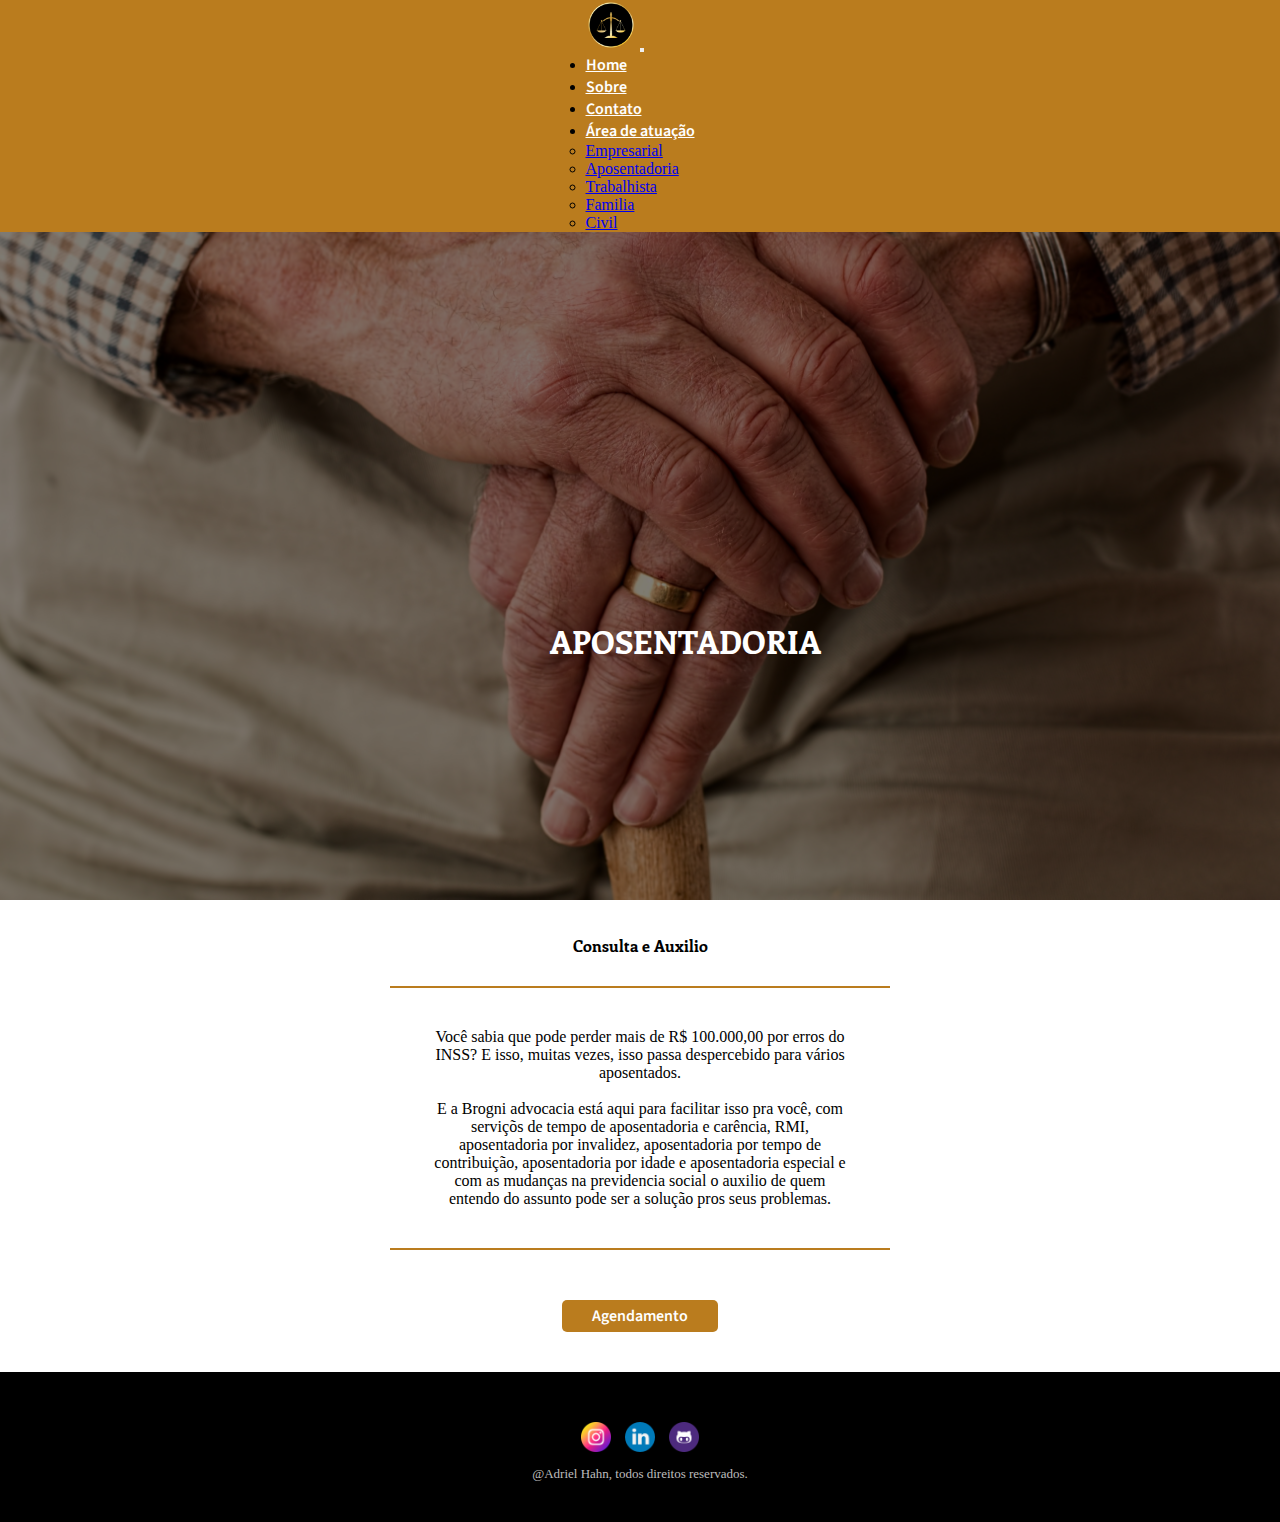
==== pages/aposentadoria.html @ 7aceb8d0 "Primeiro Comit" ====
<!DOCTYPE html>
<html lang="pt-br">

<head>
  <meta charset="UTF-8">
  <meta http-equiv="X-UA-Compatible" content="IE=edge">
  <meta name="viewport" content="width=device-width, initial-scale=1.0">
  <title>Aposentadoria</title>
  <link href="https://cdn.jsdelivr.net/npm/bootstrap@5.2.0-beta1/dist/css/bootstrap.min.css" rel="stylesheet"
    integrity="sha384-0evHe/X+R7YkIZDRvuzKMRqM+OrBnVFBL6DOitfPri4tjfHxaWutUpFmBp4vmVor" crossorigin="anonymous">
  <link rel="stylesheet" href="../style.css">
  <link rel="preconnect" href="https://fonts.googleapis.com">
  <link rel="preconnect" href="https://fonts.gstatic.com" crossorigin>
  <link
    href="https://fonts.googleapis.com/css2?family=Enriqueta:wght@400;500;600;700&family=Source+Sans+Pro:wght@200;300;400;600&display=swap"
    rel="stylesheet">

</head>

<body>
  <header>
    <div class=" navegador">
        
        <nav class="cor navbar navbar-expand-lg  ">
          <div class="container-fluid">
            <a class="navbar-brand" href="/index.html"><img src="/images/logo-ad.png" alt=""></a>
            <button class="navbar-toggler" type="button" data-bs-toggle="collapse" data-bs-target="#navbarNavDropdown"
              aria-controls="navbarNavDropdown" aria-expanded="false" aria-label="Toggle navigation">
              <span class="navbar-toggler-icon"></span>
            </button>
            <div class="collapse navbar-collapse" id="navbarNavDropdown">
              <ul class="navbar-nav">
                <li class="nav-item">
                  <a class="nav-link  " aria-current="page" href="/index.html">Home</a>
                </li>
                <li class="nav-item">
                  <a class="nav-link" href="/index.html#sobre">Sobre</a>
                </li>
                <li class="nav-item">
                  <a class="nav-link" href="/index.html#contato">Contato</a>
                </li>
                <li class="nav-item dropdown">
                  <a class="nav-link dropdown-toggle active" href="#" id="navbarDropdownMenuLink" role="button"
                    data-bs-toggle="dropdown" aria-expanded="false">
                    Área de atuação
                  </a>
                  <ul class="dropdown-menu" aria-labelledby="navbarDropdownMenuLink">
                    <li><a class="dropdown-item" href="empresarial.html">Empresarial</a></li>
                    <li><a class="dropdown-item" href="aposentadoria.html">Aposentadoria</a></li>
                    <li><a class="dropdown-item" href="trabalhista.html">Trabalhista</a></li>
                    <li><a class="dropdown-item" href="familiar.html">Familia</a></li>
                    <li><a class="dropdown-item" href="civil.html">Civil</a></li>
                  </ul>
                </li>
              </ul>
            </div>
          </div>
        </nav>
      </div>
  </header>
  <main>
    <section class="banner-geral banner-aposentadoria">
      <div class="banner-shadow"></div>
      <div class="media-geral banner-area-geral ajuste">
        <h1>APOSENTADORIA</h1>
      </div>
    </section>

    <section class="sect-sobre">
      <div class="container-xl sobre-area">
        <div class="sobre-title">
          <h4>Consulta e Auxilio</h4>
        </div>
        <div class="sobre-text">
          <p>
            Você sabia que pode perder mais de R$ 100.000,00 por erros do INSS? E isso, muitas vezes, isso passa despercebido para vários aposentados. <br> <br>

            E a Brogni advocacia está aqui para facilitar isso pra você, com serviçõs de tempo de aposentadoria e carência, RMI, aposentadoria por invalidez, aposentadoria por tempo de contribuição, aposentadoria por idade e aposentadoria especial e com as mudanças na previdencia social o auxilio de quem entendo do assunto pode ser a solução pros seus problemas.
          </p>
        </div>
        <a href="" class="botao-agendar">Agendamento</a>
      </div>
    </section>

    
  </main>
  <footer>
      <div class="rodape-img">
        <a href=""><img src="/images/instagram (3).png" alt=""></a>
        <a href=""><img src="/images/linkedin (2).png" alt=""></a>
        <a href=""><img src="/images/github (1).png" alt=""></a>
      </div>
      <p>@Adriel Hahn, todos direitos reservados.</p>
  </footer>

  <script src="https://cdn.jsdelivr.net/npm/bootstrap@5.2.0-beta1/dist/js/bootstrap.bundle.min.js"
    integrity="sha384-pprn3073KE6tl6bjs2QrFaJGz5/SUsLqktiwsUTF55Jfv3qYSDhgCecCxMW52nD2" crossorigin="anonymous">
  </script>
</body>

</html>
---- style.css ----
*{  box-sizing: border-box;
    padding: 0;
    margin: 0;
}
:root{
    --color-pri: #BA7C1E;
    --font-sec: 'Source Sans Pro', sans-serif;
    --font-pri: 'Enriqueta', serif;
}
html{
    overflow-x: hidden;
}

/*                         
font-family: 'Enriqueta', serif;
font-family: 'Source Sans Pro', sans-serif;
*/

header{
    position: fixed;
    z-index: 99;
    top: 0;
    background-color:#BA7C1E ;
    width: 100vw;
}

.navegador{
    display: flex;
    justify-content: center;    
}


.navegador img{
   max-width: 50px;
}




.nav-link{
    color: white;
    height: 50px ;
    font-family: var(--font-sec);
    font-weight: 600;
    transition: 0.5s cubic-bezier(0.165, 0.84, 0.44, 1);
}
.nav-link:hover{
    background-color: white;
}
main{
    width: 100vw;
}


.banner{
    height: 100vh;
    width: 100vw;
    background-image: url(images/pexels-ekaterina-bolovtsova-6077326.jpg);
    overflow-x: hidden;
    background-position: center;
    background-repeat: no-repeat;
    background-size: cover;
    background-attachment: fixed;
    
}
.banner-shadow{
    height: 100vh;
    width: 100vw;
    background-color: rgba(0, 0, 0, 0.5);
}

.banner-area{
    display: flex;
    flex-direction: column;
    font-family: var(--font-pri);
    position: absolute;
    top: 250px;
    left: 300px;
    color: white;
    
}

.banner-area h2{
    font-size: 20px;
    color: var(--color-pri);
}
.banner-area a{
    text-decoration: none;
    padding: 5px 20px;
    background-color: var(--color-pri);
    width: 100px;
    color: white;
    font-family: var(--font-sec);
    border-radius: 5px;
    margin-top: 30px;
    transition: 0.5s cubic-bezier(0.165, 0.84, 0.44, 1);
}

.banner-area a:hover{
    opacity: 0.8;
    color: black;
    font-weight: 600;
    
}

.sect-sobre{
    width: 100%;
    background-color: white;
}

.sobre-area{
    display: flex;
    flex-direction: column;
    justify-content: center;
    align-items: center;
}

.sobre-title h3{
    font-family: var(--font-sec);
    font-size: 22px;
    font-weight: 700;
    color: var(--color-pri);
    text-align: center;
    margin-top: 40px;
}

.sobre-title h4{
    font-family: var(--font-pri);
    margin-top: 35px;
    margin-bottom: 30px;
}


.sobre-text{
    max-width: 500px;
    text-align: center;
    margin-bottom: 50px;
}

.sobre-text p{
    border-top: 2px solid var(--color-pri);
    border-bottom: 2px solid var(--color-pri);
    padding: 40px ;
}

.section-propa{
    background-color: black;
    display: flex;
    justify-content: center;
    align-items: center;
}

.propra-area{
    justify-content: center;
    align-items: center;
}

.mex{
    display: flex;
    flex-direction: column;
    align-items: center;
}
.col img{
    width: 130px;
    
}
.col p{
    font-size: 20px;
    color: white;
    max-width: 250px;
    text-align: center;
    font-family: var(--font-sec);
    margin-bottom: 20px;
}

.section-services{
    display: flex;
    justify-content: center;
    align-items: center;
}

.container-xl {
    display: flex;
    flex-direction: column;
    align-items: center;
}

.container-xl h3{
    font-family: var(--font-sec);
    font-size: 22px;
    font-weight: 700;
    color: var(--color-pri);
    text-align: center;
    margin-top: 40px;
    margin-bottom: 40px;
}
.row{
    max-width: 1000px;
}
.cards{
    display: flex;
    flex-direction: column;
    align-items: center;

}

.cards img{
    width: 120px;
    height: 150px;
    
}

.cards h5{
    text-align: center;
    font-size: 15px;
    position: relative;
    top: 100px;
    color: white;
    text-shadow: 1px 1px  black;
    font-family: var(--font-sec);
}
.cards a{
    text-decoration: none;
}

.degrader{
    background-color: rgba(0, 0, 0, 0.055);
    width: 120px;
    height: 150px;
    position: relative;
    top:-150px ;
    transition:  0.5s ease;
}

.degrader:hover{
    background-color: rgba(0, 0, 0, 0.219);
}

.section-card{
    max-width: 1200px;
}

.section-card-title{
    font-family: var(--font-pri);
    border-bottom: 3px solid var(--color-pri);
    padding: 20px 50px;
    margin-bottom: 50px;    
}

.section-area-card{
    width: 150px;
    height: 220px;
    background-color: var(--color-pri);
    margin: 0 20px;
    display: flex;
    flex-direction: column;
    align-items: center;
    border-radius: 5px;
}

.section-area-card img{
    width: 70px;
    margin-top: 20px;
    margin-bottom: 10px;
}

.section-area-card p{
    font-size: 16px;
    width: 120px;
    font-family: var(--font-sec);
}

.bot-agendar{
    text-decoration: none;
    width: 150px;
    background-color: #000000;
    text-align: center;
    padding: 5px 0px;
    margin-top: 50px;
    margin-bottom: 80px;
    color: #ffffff;
    border-radius: 10px;
    transition: 0.5s cubic-bezier(0.175, 0.885, 0.32, 1.275);
    font-family: var(--font-sec);
}

.bot-agendar:hover{
    background-color: rgba(0, 0, 0, 0.856);
    color: var(--color-pri);
}

.section-andres{
    display: flex;
    flex-direction: column;
    background-color: black;align-items: center;
}
.section-andres h3{
    font-family: var(--font-sec);
    font-size: 22px;
    font-weight: 700;
    color: var(--color-pri);
    text-align: center;
    margin-top: 40px;
    border-bottom: 2px solid white;
    padding: 10px 50px;
}

.section-andres-area{
    width: 800px;
    height: 300px;
    margin: 50px;
}

.section-contato{
    display: flex;
    flex-direction: column;
    align-items:center;
    background-color: var(--color-pri);

}

.section-contato h3{
    margin: 30px 0px;
    color: white;
    font-family: var(--font-pri);
    border-bottom:  2px solid black;
    padding: 10px 50px;
}

.section-contato-area{
    display: flex;
    justify-content: center;
}

.section-contato-left, .section-contato-right{
    flex: 1;
    display: flex;
    flex-direction: column;
    margin: 30px 40px;
}

.contato-left-area{
    display: flex;
    width: 300px;
    align-items: center;
    margin-bottom: 20px;
}

.contato-left-area img{
    width: 50px;
    margin-right: 10px;
}
.contato-left-area p, .contato-left-area a{
    color: #000000;
    font-family: var(--font-sec);
    font-weight: 500;
    
}

.contato-left-area a:hover{
    color: blue;
}

.section-contato-right h4{
    font-size: 16px;
    color: rgb(20, 20, 20);
    margin-bottom: 20px;
}

input[type="email"]{
    width: 200px;
    height: 25px;
    border: 0px;
    outline: none;
    padding: 0px 10px;
    margin-left: 6px;
    margin-bottom: 20px;
}

input[type="text"]{
    width: 160px;
    border: 0px;
    outline: none;
    padding: 0px 10px;
}

input[type="submit"]{
    margin-top: 30px; 
    margin-left: 200px;
    padding: 2px 20px;
    border: 0px;
    border-radius: 10px;
    background-color: #000000;
    color: white;
}

footer{
    width: 100vw;
    display: flex;
    flex-direction: column;
    align-items: center;
    justify-content: center;
    height: 150px;
    background-color: #000000;
}
.rodape-img img{
    width: 30px;
    margin: 10px 5px;
}
footer p{
    color: rgba(255, 255, 255, 0.747);
    font-size: 13px;
}

iframe {
    width: 800px;
    height: 300px;
}


/* parte das pages secundarias*/

.banner-geral{
    height: 100vh;
    width: 100vw;
    overflow: hidden;
    background-position: center;
    background-repeat: no-repeat;
    background-size: cover;
    background-attachment: fixed;
}

.banner-area-geral{ 
    font-family: var(--font-pri);
    position: relative;
    top: -280px;
    left: 43%;
    color: white;
}


.banner-empresarial{
    background-image: url(images/pexels-samuel-sweet-6016794.jpg);
}
.banner-aposentadoria{
    background-image: url(images/pexels-pixabay-33786.jpg);
}

.banner-trabalhista{
    background-image: url(images/pexels-ivan-samkov-4240571\ \(1\).jpg);
}

.banner-familiar{
    background-image: url(images/pexels-pavel-danilyuk-8763081.jpg);
}

.banner-civil{
    background-image: url(images/pexels-andrea-piacquadio-927022.jpg);
}

.botao-agendar{
    margin-bottom: 40px;
    text-decoration: none;
    padding: 5px 30px;
    background-color: var(--color-pri);
    border-radius: 5px;
    color: white;
    font-family: var(--font-sec);
    font-weight: 600;
    transition: 0.5s cubic-bezier(0.25, 0.46, 0.45, 0.94);
}

.botao-agendar:hover{
    color: var(--color-pri);
    background-color: #000000;
}

@media (min-width: 380px) and (max-width:425px){
    .banner{
        background-image: url(images/banner.jpg);
        background-position: cover;
    }

    .banner-area{
        left: 124px;
    }
    .sobre-area{
        padding: 0px 25px;
    }
    
    .media{
        display: flex;
        flex-direction: column;
    }
    .mex{
        border-bottom: 2px solid var(--color-pri);
    }

    .media :last-child{
        border-bottom: 0px;
    }

    .mex img{
        width: 100px;
    }
    .mex p{
        font-size: 16px;
    }
    .media-service{
        display: flex;
        flex-direction: column;
    }

    .cards a{
        height: 250px;
        margin-bottom: 30px;
    }
    .cards img{
        width: 220px;
        height: 250px;
    }
    .cards h5{
        top: 150px;
    }

    .degrader{
        width: 220px;
        height: 250px;
        top: -250px;
    }

    .section-consultas{
        padding: 0px 25px;
        
    }
    .section-area-concultas{
        display: flex;
        flex-direction: column;
        justify-content: center;
        align-items: center;
        margin-bottom: 40px;
    }

    .section-card-title{
        font-size: 17px;
        text-align: center;
        margin-top: 30px;
    }
    .bot-agendar{
        margin-top: 0px;
    }
    .section-andres-area{
        display: flex;
        justify-content: center;
        align-items: center;
    }
    iframe{
        width: 320px;
        margin: auto;
    }

    .section-contato-area {
        flex-direction: column;
    }

    /* media pages secundaria*/
    .ajuste{
        height: 100vh;
        width: 100vw;
        overflow: hidden;
        background-position: -280px;
        background-repeat: no-repeat;
        background-size: cover;
        background-attachment: fixed;
    }

    .media-geral{
        left: 30%;
    }
}

@media (min-width: 320px) and (max-width:379px){
    .banner{
        background-image: url(images/banner.jpg);
        background-position: cover;
    }

    .banner-area{
        left: 17%;
    }
    .sobre-area{
        padding: 0px 25px;
    }

    .sobre-text{
        font-size: 14px;
    }
    
    .media{
        display: flex;
        flex-direction: column;
    }
    .mex{
        border-bottom: 2px solid var(--color-pri);
    }

    .media :last-child{
        border-bottom: 0px;
    }

    .mex img{
        width: 100px;
    }
    .mex p{
        font-size: 16px;
    }
    .media-service{
        display: flex;
        flex-direction: column;
    }

    .cards a{
        height: 250px;
        margin-bottom: 30px;
    }
    .cards img{
        width: 220px;
        height: 250px;
    }
    .cards h5{
        top: 150px;
    }

    .degrader{
        width: 220px;
        height: 250px;
        top: -250px;
    }

    .section-consultas{
        padding: 0px 25px;
        
    }
    .section-area-concultas{
        display: flex;
        flex-direction: column;
        justify-content: center;
        align-items: center;
        margin-bottom: 40px;
    }

    .section-card-title{
        font-size: 17px;
        text-align: center;
        margin-top: 30px;
    }
    .bot-agendar{
        margin-top: 0px;
    }
    .section-andres-area{
        display: flex;
        justify-content: center;
        align-items: center;
    }
    iframe{
        width: 250px;
        margin: auto;
    }

    .section-contato-area {
        flex-direction: column;
        padding: 0px 20px;
    }

    /*media page secundarias*/
    .ajuste{
        height: 100vh;
        width: 100vw;
        overflow: hidden;
        background-position: -280px;
        background-repeat: no-repeat;
        background-size: cover;
        background-attachment: fixed;
    }

    .media-geral{
        left: 30%;
    }
}

@media (min-width: 1700px){
    .banner-area{
        left: 30%;
    }
}
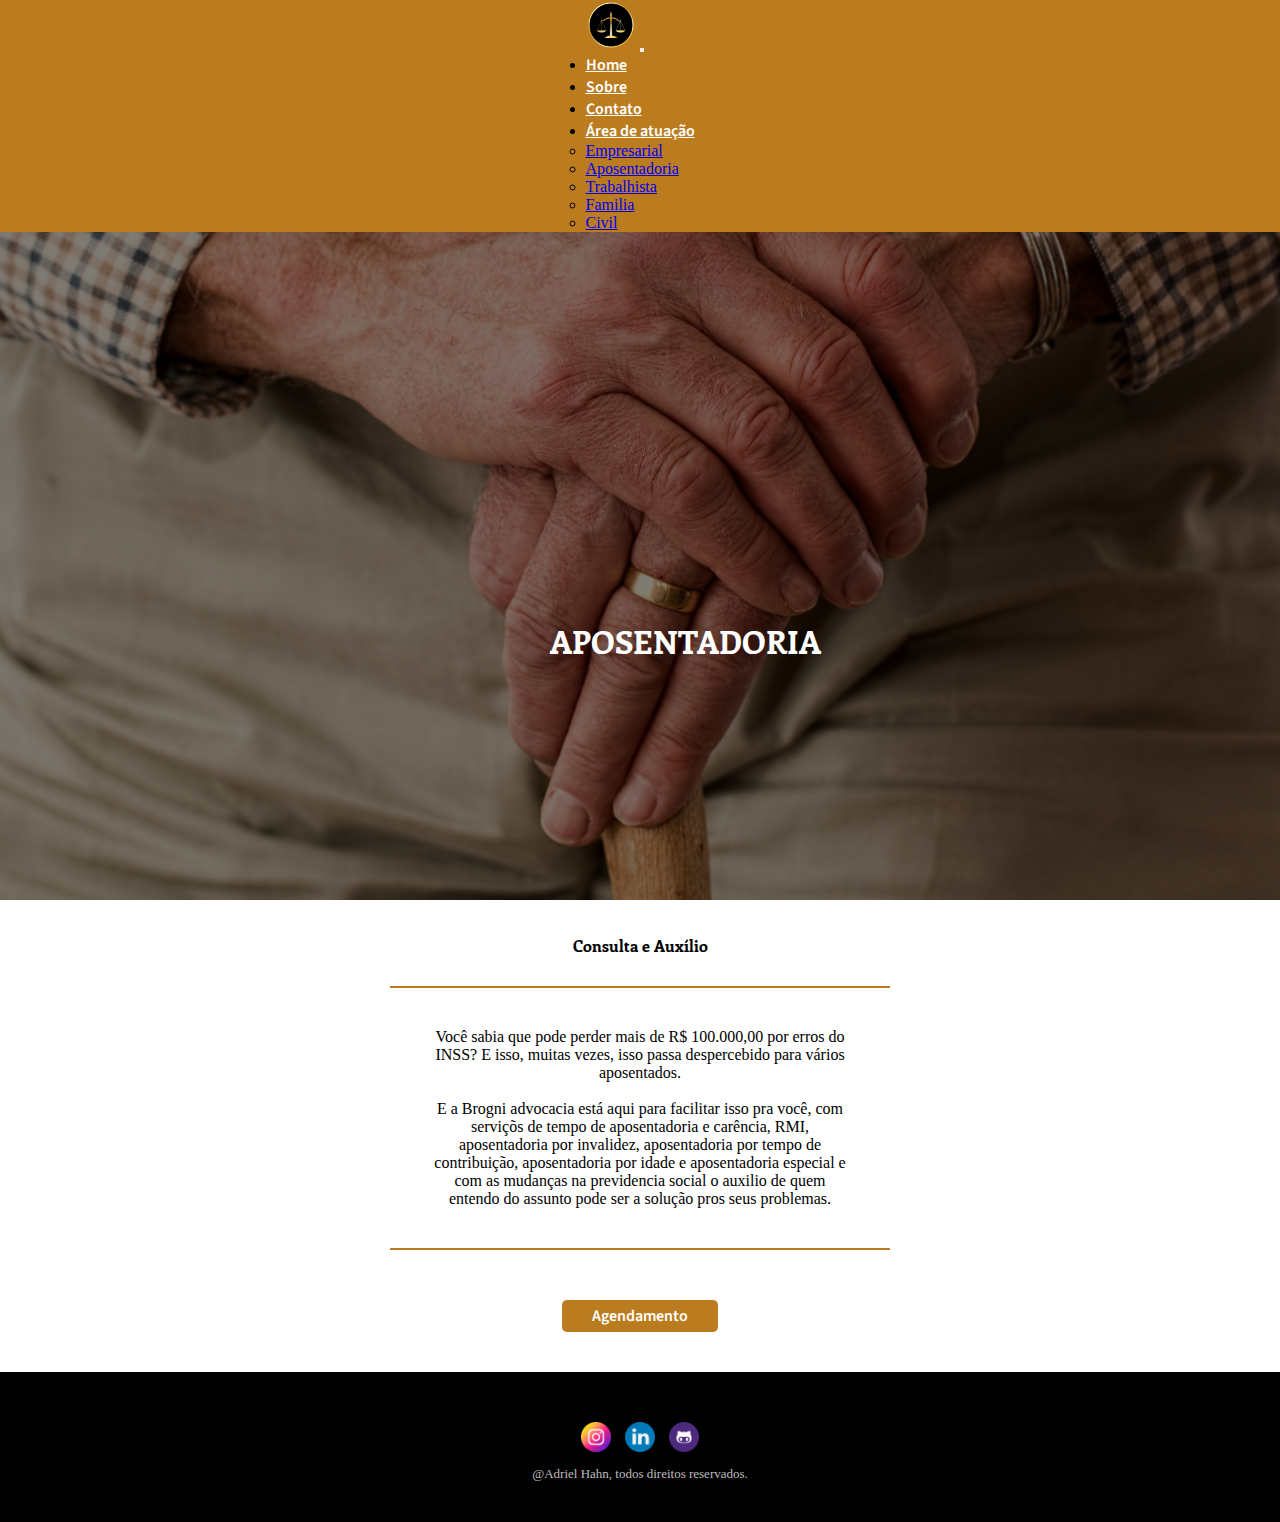
==== commit f19fb37e: "Arrumado caligrafia" ====
--- a/pages/aposentadoria.html
+++ b/pages/aposentadoria.html
@@ -23,7 +23,7 @@
         
         <nav class="cor navbar navbar-expand-lg  ">
           <div class="container-fluid">
-            <a class="navbar-brand" href="/index.html"><img src="/images/logo-ad.png" alt=""></a>
+            <a class="navbar-brand" href="../index.html"><img src="../images/logo-ad.png" alt=""></a>
             <button class="navbar-toggler" type="button" data-bs-toggle="collapse" data-bs-target="#navbarNavDropdown"
               aria-controls="navbarNavDropdown" aria-expanded="false" aria-label="Toggle navigation">
               <span class="navbar-toggler-icon"></span>
@@ -31,13 +31,13 @@
             <div class="collapse navbar-collapse" id="navbarNavDropdown">
               <ul class="navbar-nav">
                 <li class="nav-item">
-                  <a class="nav-link  " aria-current="page" href="/index.html">Home</a>
+                  <a class="nav-link  " aria-current="page" href="../index.html">Home</a>
                 </li>
                 <li class="nav-item">
-                  <a class="nav-link" href="/index.html#sobre">Sobre</a>
+                  <a class="nav-link" href="../index.html#sobre">Sobre</a>
                 </li>
                 <li class="nav-item">
-                  <a class="nav-link" href="/index.html#contato">Contato</a>
+                  <a class="nav-link" href="../index.html#contato">Contato</a>
                 </li>
                 <li class="nav-item dropdown">
                   <a class="nav-link dropdown-toggle active" href="#" id="navbarDropdownMenuLink" role="button"
@@ -69,7 +69,7 @@
     <section class="sect-sobre">
       <div class="container-xl sobre-area">
         <div class="sobre-title">
-          <h4>Consulta e Auxilio</h4>
+          <h4>Consulta e Auxílio</h4>
         </div>
         <div class="sobre-text">
           <p>
@@ -86,9 +86,9 @@
   </main>
   <footer>
       <div class="rodape-img">
-        <a href=""><img src="/images/instagram (3).png" alt=""></a>
-        <a href=""><img src="/images/linkedin (2).png" alt=""></a>
-        <a href=""><img src="/images/github (1).png" alt=""></a>
+        <a href=""><img src="../images/instagram (3).png" alt=""></a>
+        <a href=""><img src="../images/linkedin (2).png" alt=""></a>
+        <a href=""><img src="../images/github (1).png" alt=""></a>
       </div>
       <p>@Adriel Hahn, todos direitos reservados.</p>
   </footer>
